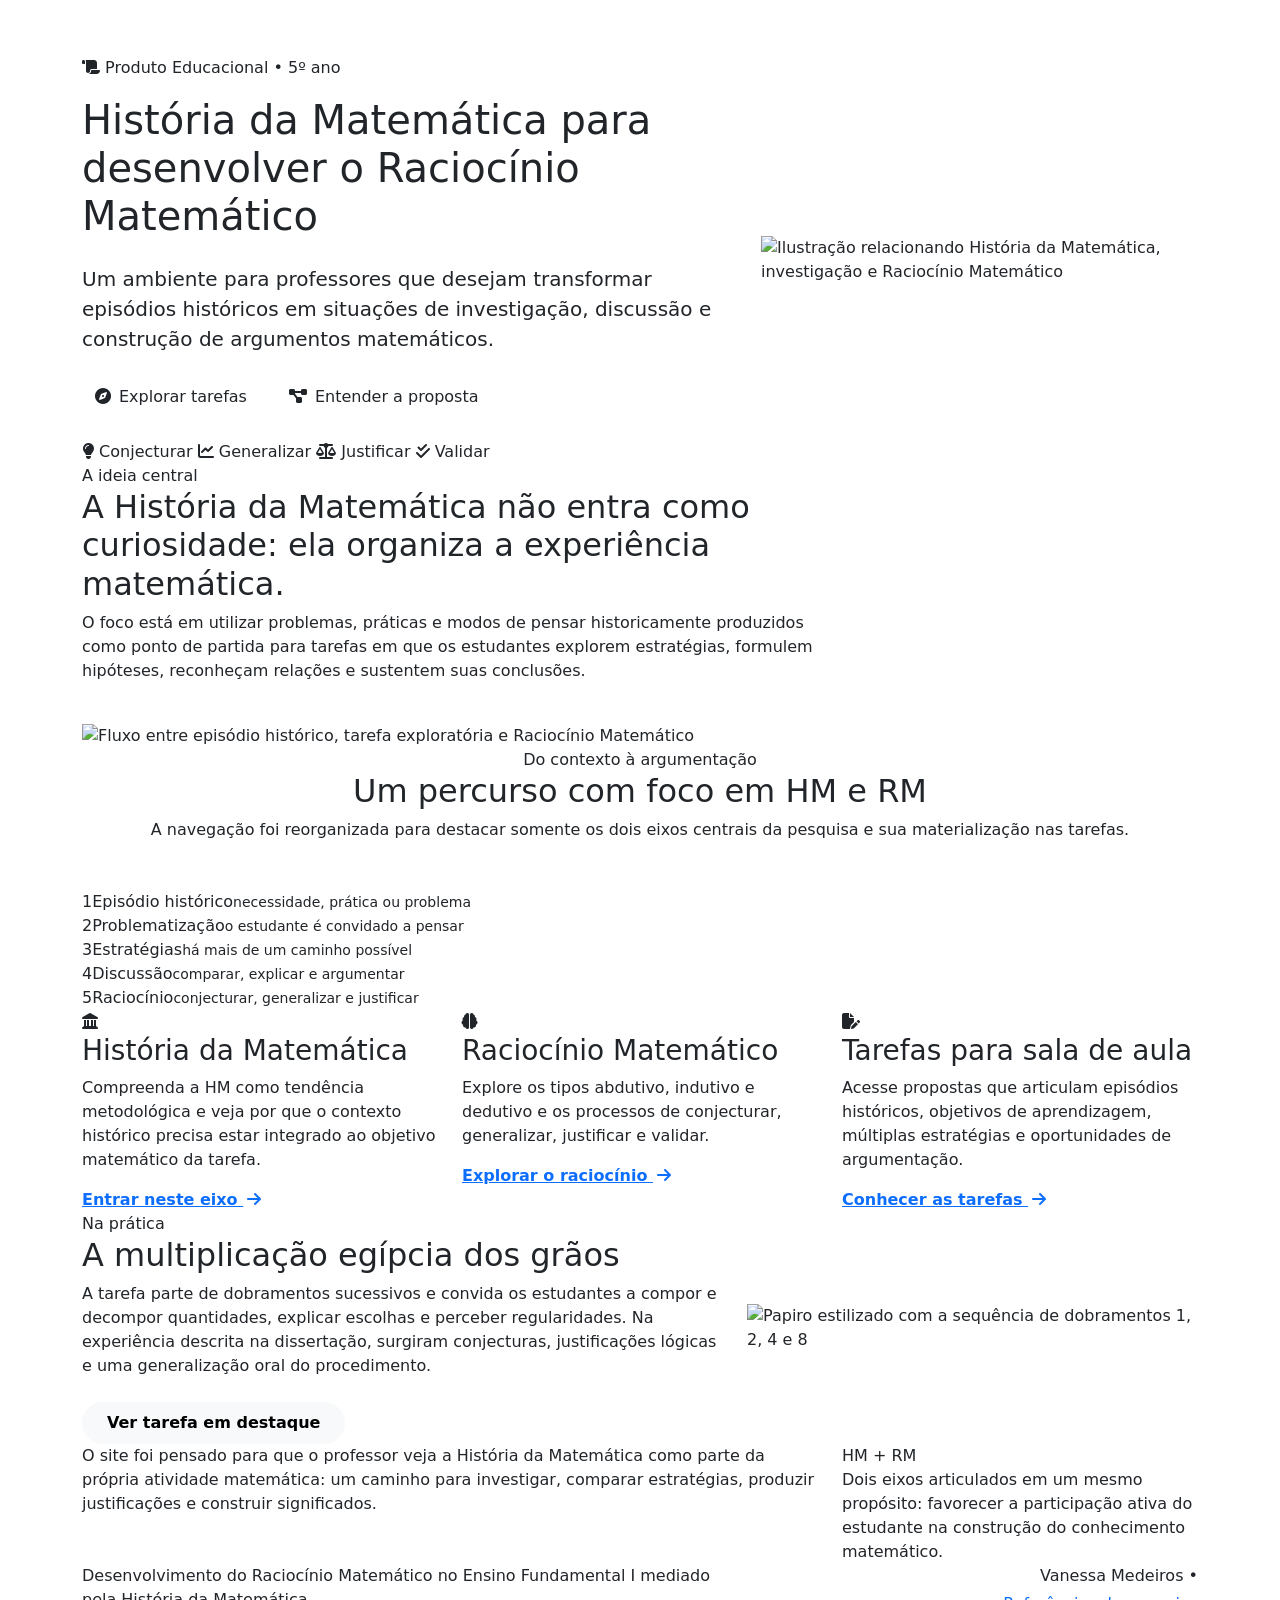
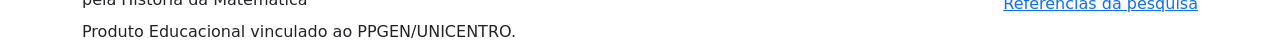
==== index.html @ 8c651074 "Create index.html" ====
<!DOCTYPE html>
<html lang="pt-BR">
<head>
  <meta charset="UTF-8">
  <meta name="viewport" content="width=device-width, initial-scale=1.0">
  <meta name="description" content="Produto Educacional sobre História da Matemática e desenvolvimento do Raciocínio Matemático no 5º ano do Ensino Fundamental.">
  <title>HM + RM | Produto Educacional</title>
  <link href="https://cdn.jsdelivr.net/npm/bootstrap@5.3.3/dist/css/bootstrap.min.css" rel="stylesheet">
  <link rel="stylesheet" href="https://cdnjs.cloudflare.com/ajax/libs/font-awesome/6.5.2/css/all.min.css">
  <link rel="stylesheet" href="style.css">
</head>
<body>
<nav class="navbar navbar-expand-lg navbar-dark site-nav sticky-top">
  <div class="container">
    <a class="navbar-brand d-flex align-items-center" href="index.html"><span class="brand-mark"><i class="fa-solid fa-square-root-variable"></i></span>HM + RM</a>
    <button class="navbar-toggler" type="button" data-bs-toggle="collapse" data-bs-target="#menu" aria-controls="menu" aria-expanded="false" aria-label="Abrir menu"><span class="navbar-toggler-icon"></span></button>
    <div class="collapse navbar-collapse" id="menu">
      <ul class="navbar-nav ms-auto align-items-lg-center">
        <li class="nav-item"><a class="nav-link" href="index.html">Início</a></li>
        <li class="nav-item"><a class="nav-link" href="apresentacao.html">Apresentação</a></li>
        <li class="nav-item"><a class="nav-link" href="historia.html">História da Matemática</a></li>
        <li class="nav-item"><a class="nav-link" href="raciocinio.html">Raciocínio Matemático</a></li>
        <li class="nav-item"><a class="nav-link" href="tarefas.html">Tarefas</a></li>
        <li class="nav-item"><a class="nav-link" href="saiba-mais.html">Saiba mais</a></li>
        <li class="nav-item"><a class="nav-link" href="referencias.html">Referências</a></li>
      </ul>
    </div>
  </div>
</nav>

<header class="hero">
  <div class="container">
    <div class="row align-items-center g-5">
      <div class="col-lg-7 reveal">
        <span class="eyebrow"><i class="fa-solid fa-scroll"></i> Produto Educacional • 5º ano</span>
        <h1 class="mt-3">História da Matemática para desenvolver o Raciocínio Matemático</h1>
        <p class="lead mt-4">Um ambiente para professores que desejam transformar episódios históricos em situações de investigação, discussão e construção de argumentos matemáticos.</p>
        <div class="d-flex flex-wrap gap-3 mt-4">
          <a class="btn btn-primary-custom" href="tarefas.html"><i class="fa-solid fa-compass me-2"></i>Explorar tarefas</a>
          <a class="btn btn-outline-custom" href="#conexao"><i class="fa-solid fa-diagram-project me-2"></i>Entender a proposta</a>
        </div>
        <div class="pill-row mt-4">
          <span class="pill"><i class="fa-solid fa-lightbulb"></i> Conjecturar</span>
          <span class="pill"><i class="fa-solid fa-chart-line"></i> Generalizar</span>
          <span class="pill"><i class="fa-solid fa-scale-balanced"></i> Justificar</span>
          <span class="pill"><i class="fa-solid fa-check-double"></i> Validar</span>
        </div>
      </div>
      <div class="col-lg-5 reveal">
        <div class="hero-visual"><img src="imagens/hero-hm-rm.svg" alt="Ilustração relacionando História da Matemática, investigação e Raciocínio Matemático"></div>
      </div>
    </div>
  </div>
</header>

<main>
  <section class="section" id="conexao">
    <div class="container">
      <div class="row align-items-end mb-4 g-4 reveal">
        <div class="col-lg-8">
          <div class="kicker">A ideia central</div>
          <h2 class="section-title">A História da Matemática não entra como curiosidade: ela organiza a experiência matemática.</h2>
          <p class="section-subtitle">O foco está em utilizar problemas, práticas e modos de pensar historicamente produzidos como ponto de partida para tarefas em que os estudantes explorem estratégias, formulem hipóteses, reconheçam relações e sustentem suas conclusões.</p>
        </div>
      </div>
      <div class="bridge-card reveal">
        <img src="imagens/hm-rm-conexao.svg" alt="Fluxo entre episódio histórico, tarefa exploratória e Raciocínio Matemático">
      </div>
    </div>
  </section>

  <section class="section section-soft">
    <div class="container">
      <div class="text-center mb-5 reveal">
        <div class="kicker">Do contexto à argumentação</div>
        <h2 class="section-title">Um percurso com foco em HM e RM</h2>
        <p class="section-subtitle mx-auto">A navegação foi reorganizada para destacar somente os dois eixos centrais da pesquisa e sua materialização nas tarefas.</p>
      </div>
      <div class="concept-flow reveal">
        <div class="flow-step"><span class="num">1</span>Episódio histórico<small>necessidade, prática ou problema</small></div>
        <div class="flow-step"><span class="num">2</span>Problematização<small>o estudante é convidado a pensar</small></div>
        <div class="flow-step"><span class="num">3</span>Estratégias<small>há mais de um caminho possível</small></div>
        <div class="flow-step"><span class="num">4</span>Discussão<small>comparar, explicar e argumentar</small></div>
        <div class="flow-step"><span class="num">5</span>Raciocínio<small>conjecturar, generalizar e justificar</small></div>
      </div>
    </div>
  </section>

  <section class="section">
    <div class="container">
      <div class="row g-4">
        <div class="col-lg-4 reveal">
          <div class="feature-card">
            <span class="icon-orb gold"><i class="fa-solid fa-landmark"></i></span>
            <h3>História da Matemática</h3>
            <p>Compreenda a HM como tendência metodológica e veja por que o contexto histórico precisa estar integrado ao objetivo matemático da tarefa.</p>
            <a href="historia.html" class="fw-bold">Entrar neste eixo <i class="fa-solid fa-arrow-right ms-1"></i></a>
          </div>
        </div>
        <div class="col-lg-4 reveal">
          <div class="feature-card">
            <span class="icon-orb teal"><i class="fa-solid fa-brain"></i></span>
            <h3>Raciocínio Matemático</h3>
            <p>Explore os tipos abdutivo, indutivo e dedutivo e os processos de conjecturar, generalizar, justificar e validar.</p>
            <a href="raciocinio.html" class="fw-bold">Explorar o raciocínio <i class="fa-solid fa-arrow-right ms-1"></i></a>
          </div>
        </div>
        <div class="col-lg-4 reveal">
          <div class="feature-card">
            <span class="icon-orb blue"><i class="fa-solid fa-file-pen"></i></span>
            <h3>Tarefas para sala de aula</h3>
            <p>Acesse propostas que articulam episódios históricos, objetivos de aprendizagem, múltiplas estratégias e oportunidades de argumentação.</p>
            <a href="tarefas.html" class="fw-bold">Conhecer as tarefas <i class="fa-solid fa-arrow-right ms-1"></i></a>
          </div>
        </div>
      </div>
    </div>
  </section>

  <section class="section section-dark">
    <div class="container">
      <div class="row g-4 align-items-center">
        <div class="col-lg-7 reveal">
          <div class="kicker" style="color:var(--gold-2)">Na prática</div>
          <h2 class="section-title">A multiplicação egípcia dos grãos</h2>
          <p class="section-subtitle">A tarefa parte de dobramentos sucessivos e convida os estudantes a compor e decompor quantidades, explicar escolhas e perceber regularidades. Na experiência descrita na dissertação, surgiram conjecturas, justificações lógicas e uma generalização oral do procedimento.</p>
          <a href="tarefas.html" class="btn btn-light rounded-pill fw-bold px-4 py-2 mt-2">Ver tarefa em destaque</a>
        </div>
        <div class="col-lg-5 reveal"><img src="imagens/papiro-egipcio.svg" alt="Papiro estilizado com a sequência de dobramentos 1, 2, 4 e 8"></div>
      </div>
    </div>
  </section>

  <section class="section">
    <div class="container">
      <div class="row g-4">
        <div class="col-lg-8 reveal">
          <div class="quote-panel">
            <p>O site foi pensado para que o professor veja a História da Matemática como parte da própria atividade matemática: um caminho para investigar, comparar estratégias, produzir justificações e construir significados.</p>
          </div>
        </div>
        <div class="col-lg-4 reveal">
          <div class="stat-card">
            <div class="stat-number">HM + RM</div>
            <p class="mb-0">Dois eixos articulados em um mesmo propósito: favorecer a participação ativa do estudante na construção do conhecimento matemático.</p>
          </div>
        </div>
      </div>
    </div>
  </section>
</main>

<footer class="site-footer">
  <div class="container">
    <div class="row g-4">
      <div class="col-lg-7"><div class="footer-title">Desenvolvimento do Raciocínio Matemático no Ensino Fundamental I mediado pela História da Matemática</div><p class="mt-2 mb-0">Produto Educacional vinculado ao PPGEN/UNICENTRO.</p></div>
      <div class="col-lg-5 text-lg-end"><p class="mb-1">Vanessa Medeiros • <span id="ano"></span></p><a href="referencias.html">Referências da pesquisa</a></div>
    </div>
  </div>
</footer>
<script src="https://cdn.jsdelivr.net/npm/bootstrap@5.3.3/dist/js/bootstrap.bundle.min.js"></script>
<script src="script.js"></script>
</body>
</html>
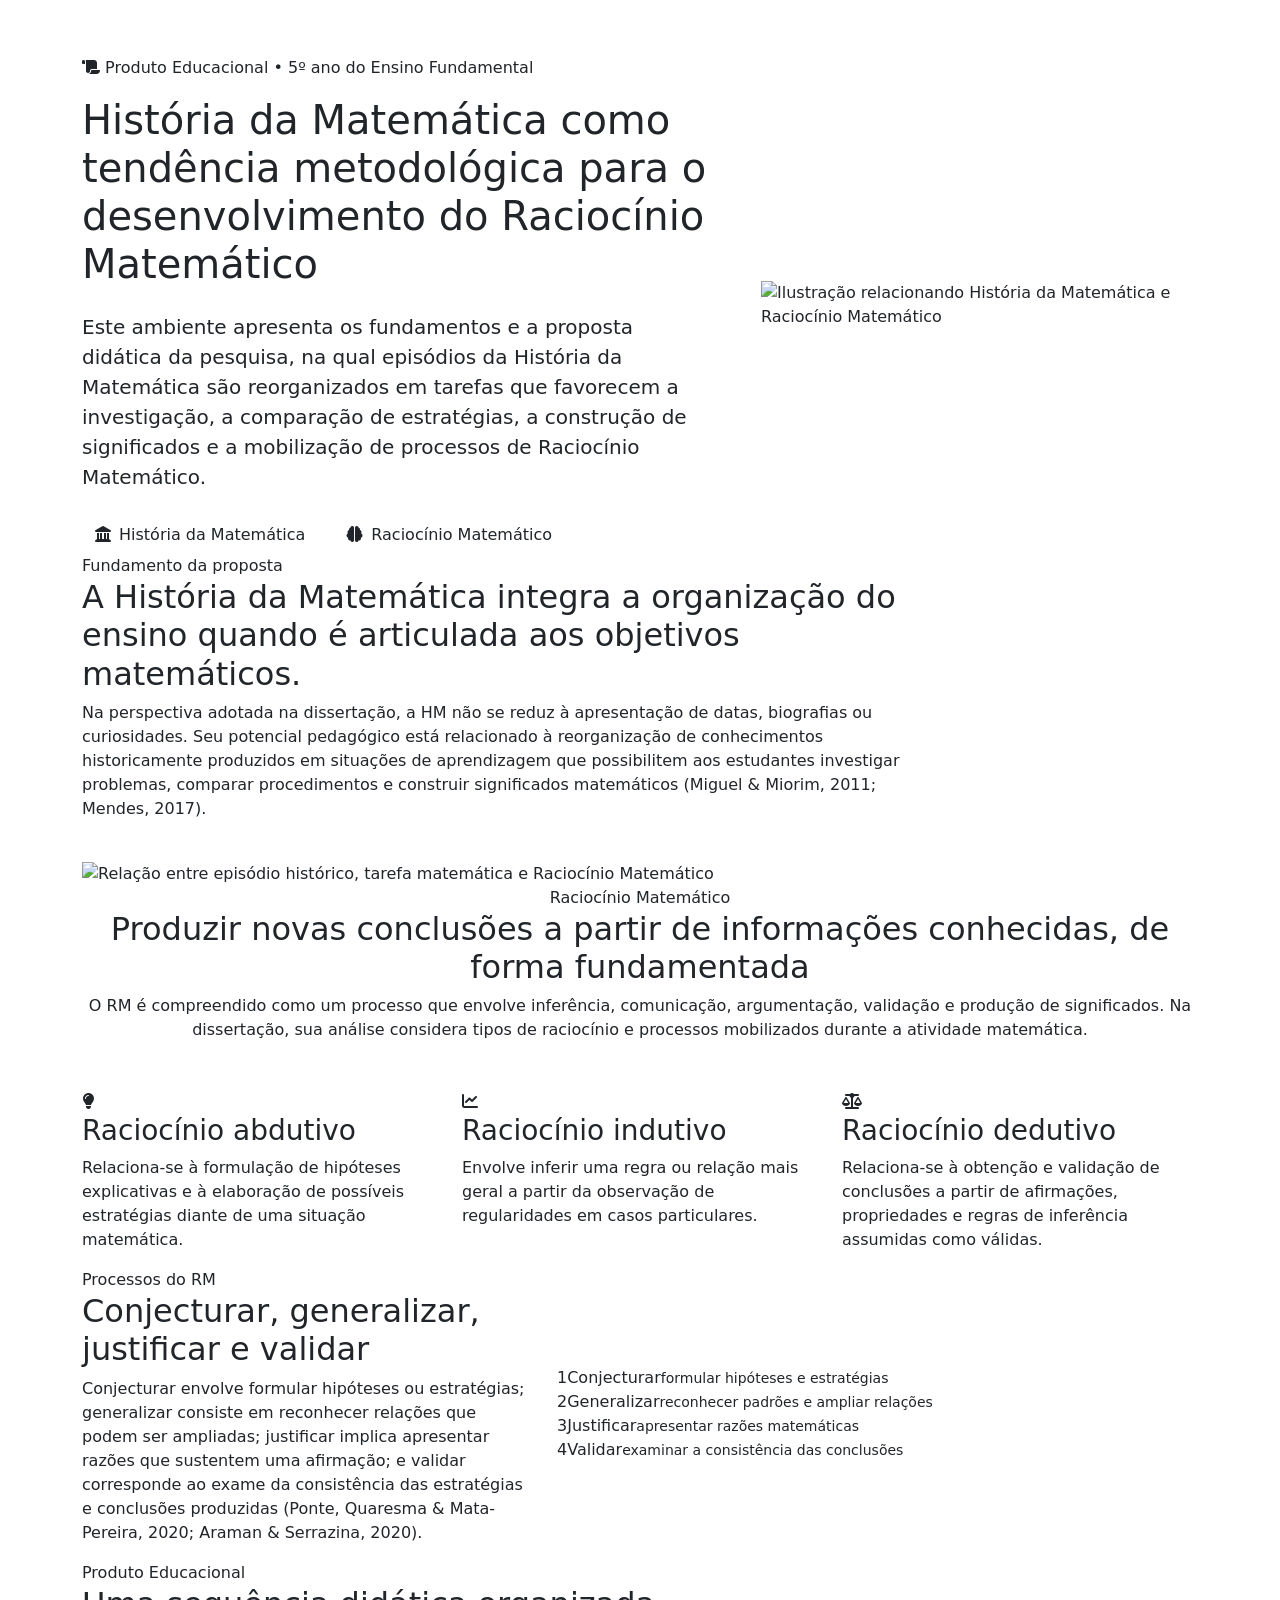
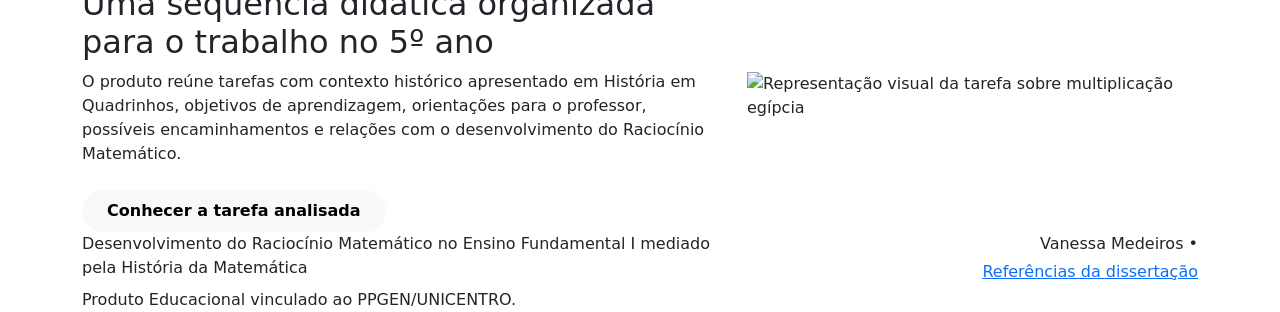
==== commit 4d6450ab: "Update index.html" ====
--- a/index.html
+++ b/index.html
@@ -3,8 +3,8 @@
 <head>
   <meta charset="UTF-8">
   <meta name="viewport" content="width=device-width, initial-scale=1.0">
-  <meta name="description" content="Produto Educacional sobre História da Matemática e desenvolvimento do Raciocínio Matemático no 5º ano do Ensino Fundamental.">
-  <title>HM + RM | Produto Educacional</title>
+  <meta name="description" content="Produto Educacional fundamentado na dissertação sobre História da Matemática e Raciocínio Matemático.">
+  <title>Início | HM + RM</title>
   <link href="https://cdn.jsdelivr.net/npm/bootstrap@5.3.3/dist/css/bootstrap.min.css" rel="stylesheet">
   <link rel="stylesheet" href="https://cdnjs.cloudflare.com/ajax/libs/font-awesome/6.5.2/css/all.min.css">
   <link rel="stylesheet" href="style.css">
@@ -13,15 +13,15 @@
 <nav class="navbar navbar-expand-lg navbar-dark site-nav sticky-top">
   <div class="container">
     <a class="navbar-brand d-flex align-items-center" href="index.html"><span class="brand-mark"><i class="fa-solid fa-square-root-variable"></i></span>HM + RM</a>
-    <button class="navbar-toggler" type="button" data-bs-toggle="collapse" data-bs-target="#menu" aria-controls="menu" aria-expanded="false" aria-label="Abrir menu"><span class="navbar-toggler-icon"></span></button>
+    <button class="navbar-toggler" type="button" data-bs-toggle="collapse" data-bs-target="#menu" aria-label="Abrir menu"><span class="navbar-toggler-icon"></span></button>
     <div class="collapse navbar-collapse" id="menu">
       <ul class="navbar-nav ms-auto align-items-lg-center">
         <li class="nav-item"><a class="nav-link" href="index.html">Início</a></li>
         <li class="nav-item"><a class="nav-link" href="apresentacao.html">Apresentação</a></li>
         <li class="nav-item"><a class="nav-link" href="historia.html">História da Matemática</a></li>
         <li class="nav-item"><a class="nav-link" href="raciocinio.html">Raciocínio Matemático</a></li>
-        <li class="nav-item"><a class="nav-link" href="tarefas.html">Tarefas</a></li>
-        <li class="nav-item"><a class="nav-link" href="saiba-mais.html">Saiba mais</a></li>
+        <li class="nav-item"><a class="nav-link" href="tarefas.html">Tarefa</a></li>
+        <li class="nav-item"><a class="nav-link" href="saiba-mais.html">Aprofundamento</a></li>
         <li class="nav-item"><a class="nav-link" href="referencias.html">Referências</a></li>
       </ul>
     </div>
@@ -32,129 +32,49 @@
   <div class="container">
     <div class="row align-items-center g-5">
       <div class="col-lg-7 reveal">
-        <span class="eyebrow"><i class="fa-solid fa-scroll"></i> Produto Educacional • 5º ano</span>
-        <h1 class="mt-3">História da Matemática para desenvolver o Raciocínio Matemático</h1>
-        <p class="lead mt-4">Um ambiente para professores que desejam transformar episódios históricos em situações de investigação, discussão e construção de argumentos matemáticos.</p>
+        <span class="eyebrow"><i class="fa-solid fa-scroll"></i> Produto Educacional • 5º ano do Ensino Fundamental</span>
+        <h1 class="mt-3">História da Matemática como tendência metodológica para o desenvolvimento do Raciocínio Matemático</h1>
+        <p class="lead mt-4">Este ambiente apresenta os fundamentos e a proposta didática da pesquisa, na qual episódios da História da Matemática são reorganizados em tarefas que favorecem a investigação, a comparação de estratégias, a construção de significados e a mobilização de processos de Raciocínio Matemático.</p>
         <div class="d-flex flex-wrap gap-3 mt-4">
-          <a class="btn btn-primary-custom" href="tarefas.html"><i class="fa-solid fa-compass me-2"></i>Explorar tarefas</a>
-          <a class="btn btn-outline-custom" href="#conexao"><i class="fa-solid fa-diagram-project me-2"></i>Entender a proposta</a>
-        </div>
-        <div class="pill-row mt-4">
-          <span class="pill"><i class="fa-solid fa-lightbulb"></i> Conjecturar</span>
-          <span class="pill"><i class="fa-solid fa-chart-line"></i> Generalizar</span>
-          <span class="pill"><i class="fa-solid fa-scale-balanced"></i> Justificar</span>
-          <span class="pill"><i class="fa-solid fa-check-double"></i> Validar</span>
+          <a class="btn btn-primary-custom" href="historia.html"><i class="fa-solid fa-landmark me-2"></i>História da Matemática</a>
+          <a class="btn btn-outline-custom" href="raciocinio.html"><i class="fa-solid fa-brain me-2"></i>Raciocínio Matemático</a>
         </div>
       </div>
-      <div class="col-lg-5 reveal">
-        <div class="hero-visual"><img src="imagens/hero-hm-rm.svg" alt="Ilustração relacionando História da Matemática, investigação e Raciocínio Matemático"></div>
-      </div>
+      <div class="col-lg-5 reveal"><div class="hero-visual"><img src="imagens/hero-hm-rm.svg" alt="Ilustração relacionando História da Matemática e Raciocínio Matemático"></div></div>
     </div>
   </div>
 </header>
-
 <main>
-  <section class="section" id="conexao">
-    <div class="container">
-      <div class="row align-items-end mb-4 g-4 reveal">
-        <div class="col-lg-8">
-          <div class="kicker">A ideia central</div>
-          <h2 class="section-title">A História da Matemática não entra como curiosidade: ela organiza a experiência matemática.</h2>
-          <p class="section-subtitle">O foco está em utilizar problemas, práticas e modos de pensar historicamente produzidos como ponto de partida para tarefas em que os estudantes explorem estratégias, formulem hipóteses, reconheçam relações e sustentem suas conclusões.</p>
-        </div>
-      </div>
-      <div class="bridge-card reveal">
-        <img src="imagens/hm-rm-conexao.svg" alt="Fluxo entre episódio histórico, tarefa exploratória e Raciocínio Matemático">
-      </div>
-    </div>
-  </section>
-
-  <section class="section section-soft">
-    <div class="container">
-      <div class="text-center mb-5 reveal">
-        <div class="kicker">Do contexto à argumentação</div>
-        <h2 class="section-title">Um percurso com foco em HM e RM</h2>
-        <p class="section-subtitle mx-auto">A navegação foi reorganizada para destacar somente os dois eixos centrais da pesquisa e sua materialização nas tarefas.</p>
-      </div>
-      <div class="concept-flow reveal">
-        <div class="flow-step"><span class="num">1</span>Episódio histórico<small>necessidade, prática ou problema</small></div>
-        <div class="flow-step"><span class="num">2</span>Problematização<small>o estudante é convidado a pensar</small></div>
-        <div class="flow-step"><span class="num">3</span>Estratégias<small>há mais de um caminho possível</small></div>
-        <div class="flow-step"><span class="num">4</span>Discussão<small>comparar, explicar e argumentar</small></div>
-        <div class="flow-step"><span class="num">5</span>Raciocínio<small>conjecturar, generalizar e justificar</small></div>
-      </div>
-    </div>
-  </section>
-
-  <section class="section">
-    <div class="container">
-      <div class="row g-4">
-        <div class="col-lg-4 reveal">
-          <div class="feature-card">
-            <span class="icon-orb gold"><i class="fa-solid fa-landmark"></i></span>
-            <h3>História da Matemática</h3>
-            <p>Compreenda a HM como tendência metodológica e veja por que o contexto histórico precisa estar integrado ao objetivo matemático da tarefa.</p>
-            <a href="historia.html" class="fw-bold">Entrar neste eixo <i class="fa-solid fa-arrow-right ms-1"></i></a>
-          </div>
-        </div>
-        <div class="col-lg-4 reveal">
-          <div class="feature-card">
-            <span class="icon-orb teal"><i class="fa-solid fa-brain"></i></span>
-            <h3>Raciocínio Matemático</h3>
-            <p>Explore os tipos abdutivo, indutivo e dedutivo e os processos de conjecturar, generalizar, justificar e validar.</p>
-            <a href="raciocinio.html" class="fw-bold">Explorar o raciocínio <i class="fa-solid fa-arrow-right ms-1"></i></a>
-          </div>
-        </div>
-        <div class="col-lg-4 reveal">
-          <div class="feature-card">
-            <span class="icon-orb blue"><i class="fa-solid fa-file-pen"></i></span>
-            <h3>Tarefas para sala de aula</h3>
-            <p>Acesse propostas que articulam episódios históricos, objetivos de aprendizagem, múltiplas estratégias e oportunidades de argumentação.</p>
-            <a href="tarefas.html" class="fw-bold">Conhecer as tarefas <i class="fa-solid fa-arrow-right ms-1"></i></a>
-          </div>
-        </div>
-      </div>
-    </div>
-  </section>
-
-  <section class="section section-dark">
-    <div class="container">
-      <div class="row g-4 align-items-center">
-        <div class="col-lg-7 reveal">
-          <div class="kicker" style="color:var(--gold-2)">Na prática</div>
-          <h2 class="section-title">A multiplicação egípcia dos grãos</h2>
-          <p class="section-subtitle">A tarefa parte de dobramentos sucessivos e convida os estudantes a compor e decompor quantidades, explicar escolhas e perceber regularidades. Na experiência descrita na dissertação, surgiram conjecturas, justificações lógicas e uma generalização oral do procedimento.</p>
-          <a href="tarefas.html" class="btn btn-light rounded-pill fw-bold px-4 py-2 mt-2">Ver tarefa em destaque</a>
-        </div>
-        <div class="col-lg-5 reveal"><img src="imagens/papiro-egipcio.svg" alt="Papiro estilizado com a sequência de dobramentos 1, 2, 4 e 8"></div>
-      </div>
-    </div>
-  </section>
-
-  <section class="section">
-    <div class="container">
-      <div class="row g-4">
-        <div class="col-lg-8 reveal">
-          <div class="quote-panel">
-            <p>O site foi pensado para que o professor veja a História da Matemática como parte da própria atividade matemática: um caminho para investigar, comparar estratégias, produzir justificações e construir significados.</p>
-          </div>
-        </div>
-        <div class="col-lg-4 reveal">
-          <div class="stat-card">
-            <div class="stat-number">HM + RM</div>
-            <p class="mb-0">Dois eixos articulados em um mesmo propósito: favorecer a participação ativa do estudante na construção do conhecimento matemático.</p>
-          </div>
-        </div>
-      </div>
-    </div>
-  </section>
+<section class="section" id="conexao"><div class="container">
+  <div class="row align-items-end mb-4 g-4 reveal"><div class="col-lg-9">
+    <div class="kicker">Fundamento da proposta</div>
+    <h2 class="section-title">A História da Matemática integra a organização do ensino quando é articulada aos objetivos matemáticos.</h2>
+    <p class="section-subtitle">Na perspectiva adotada na dissertação, a HM não se reduz à apresentação de datas, biografias ou curiosidades. Seu potencial pedagógico está relacionado à reorganização de conhecimentos historicamente produzidos em situações de aprendizagem que possibilitem aos estudantes investigar problemas, comparar procedimentos e construir significados matemáticos (Miguel &amp; Miorim, 2011; Mendes, 2017).</p>
+  </div></div>
+  <div class="bridge-card reveal"><img src="imagens/hm-rm-conexao.svg" alt="Relação entre episódio histórico, tarefa matemática e Raciocínio Matemático"></div>
+</div></section>
+<section class="section section-soft"><div class="container">
+  <div class="text-center mb-5 reveal"><div class="kicker">Raciocínio Matemático</div><h2 class="section-title">Produzir novas conclusões a partir de informações conhecidas, de forma fundamentada</h2><p class="section-subtitle mx-auto">O RM é compreendido como um processo que envolve inferência, comunicação, argumentação, validação e produção de significados. Na dissertação, sua análise considera tipos de raciocínio e processos mobilizados durante a atividade matemática.</p></div>
+  <div class="row g-4">
+    <div class="col-lg-4 reveal"><div class="feature-card"><span class="icon-orb gold"><i class="fa-solid fa-lightbulb"></i></span><h3>Raciocínio abdutivo</h3><p>Relaciona-se à formulação de hipóteses explicativas e à elaboração de possíveis estratégias diante de uma situação matemática.</p></div></div>
+    <div class="col-lg-4 reveal"><div class="feature-card"><span class="icon-orb teal"><i class="fa-solid fa-chart-line"></i></span><h3>Raciocínio indutivo</h3><p>Envolve inferir uma regra ou relação mais geral a partir da observação de regularidades em casos particulares.</p></div></div>
+    <div class="col-lg-4 reveal"><div class="feature-card"><span class="icon-orb rose"><i class="fa-solid fa-scale-balanced"></i></span><h3>Raciocínio dedutivo</h3><p>Relaciona-se à obtenção e validação de conclusões a partir de afirmações, propriedades e regras de inferência assumidas como válidas.</p></div></div>
+  </div>
+</div></section>
+<section class="section"><div class="container">
+  <div class="row g-4 align-items-center"><div class="col-lg-5 reveal"><div class="kicker">Processos do RM</div><h2 class="section-title">Conjecturar, generalizar, justificar e validar</h2><p>Conjecturar envolve formular hipóteses ou estratégias; generalizar consiste em reconhecer relações que podem ser ampliadas; justificar implica apresentar razões que sustentem uma afirmação; e validar corresponde ao exame da consistência das estratégias e conclusões produzidas (Ponte, Quaresma &amp; Mata-Pereira, 2020; Araman &amp; Serrazina, 2020).</p></div>
+  <div class="col-lg-7 reveal"><div class="concept-flow"><div class="flow-step"><span class="num">1</span>Conjecturar<small>formular hipóteses e estratégias</small></div><div class="flow-step"><span class="num">2</span>Generalizar<small>reconhecer padrões e ampliar relações</small></div><div class="flow-step"><span class="num">3</span>Justificar<small>apresentar razões matemáticas</small></div><div class="flow-step"><span class="num">4</span>Validar<small>examinar a consistência das conclusões</small></div></div></div></div>
+</div></section>
+<section class="section section-dark"><div class="container"><div class="row g-4 align-items-center">
+  <div class="col-lg-7 reveal"><div class="kicker" style="color:var(--gold-2)">Produto Educacional</div><h2 class="section-title">Uma sequência didática organizada para o trabalho no 5º ano</h2><p class="section-subtitle">O produto reúne tarefas com contexto histórico apresentado em História em Quadrinhos, objetivos de aprendizagem, orientações para o professor, possíveis encaminhamentos e relações com o desenvolvimento do Raciocínio Matemático.</p><a href="tarefas.html" class="btn btn-light rounded-pill fw-bold px-4 py-2 mt-2">Conhecer a tarefa analisada</a></div>
+  <div class="col-lg-5 reveal"><img src="imagens/papiro-egipcio.svg" alt="Representação visual da tarefa sobre multiplicação egípcia"></div>
+</div></div></section>
 </main>
-
 <footer class="site-footer">
   <div class="container">
     <div class="row g-4">
       <div class="col-lg-7"><div class="footer-title">Desenvolvimento do Raciocínio Matemático no Ensino Fundamental I mediado pela História da Matemática</div><p class="mt-2 mb-0">Produto Educacional vinculado ao PPGEN/UNICENTRO.</p></div>
-      <div class="col-lg-5 text-lg-end"><p class="mb-1">Vanessa Medeiros • <span id="ano"></span></p><a href="referencias.html">Referências da pesquisa</a></div>
+      <div class="col-lg-5 text-lg-end"><p class="mb-1">Vanessa Medeiros • <span id="ano"></span></p><a href="referencias.html">Referências da dissertação</a></div>
     </div>
   </div>
 </footer>
